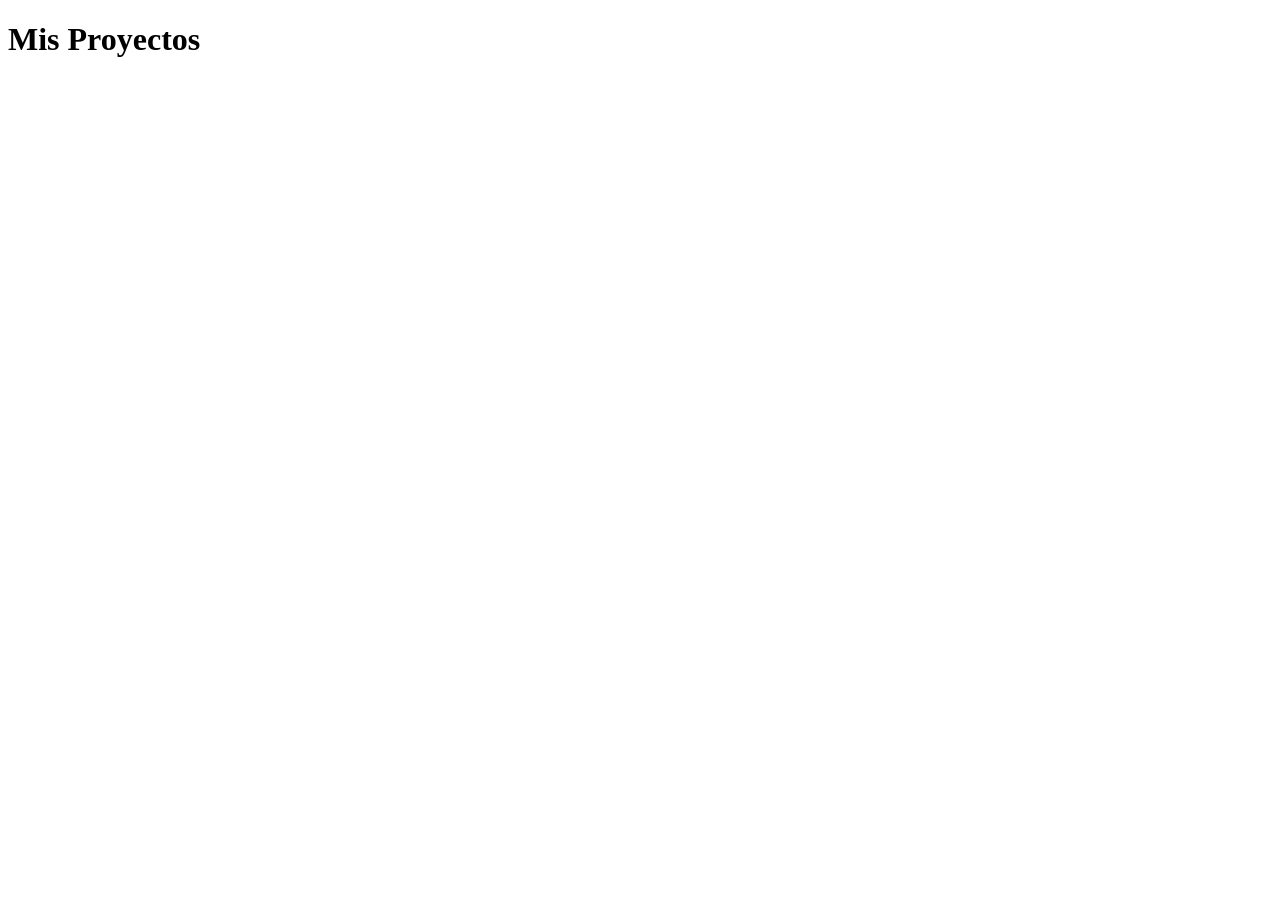
==== index.html @ deea9809 "Inicio" ====
<!DOCTYPE html>
<html lang="es">
<head>
    <meta charset="UTF-8">
    <meta http-equiv="X-UA-Compatible" content="IE=edge">
    <meta name="viewport" content="width=device-width, initial-scale=1.0">
    <meta name="author" content="Fernando Peralta">
    <link rel="stylesheet" href="./css/style.css">
    <title>Proyectos</title>
</head>
<body>
    <header>
        <h1>Mis Proyectos</h1>
    </header>
</body>
</html>
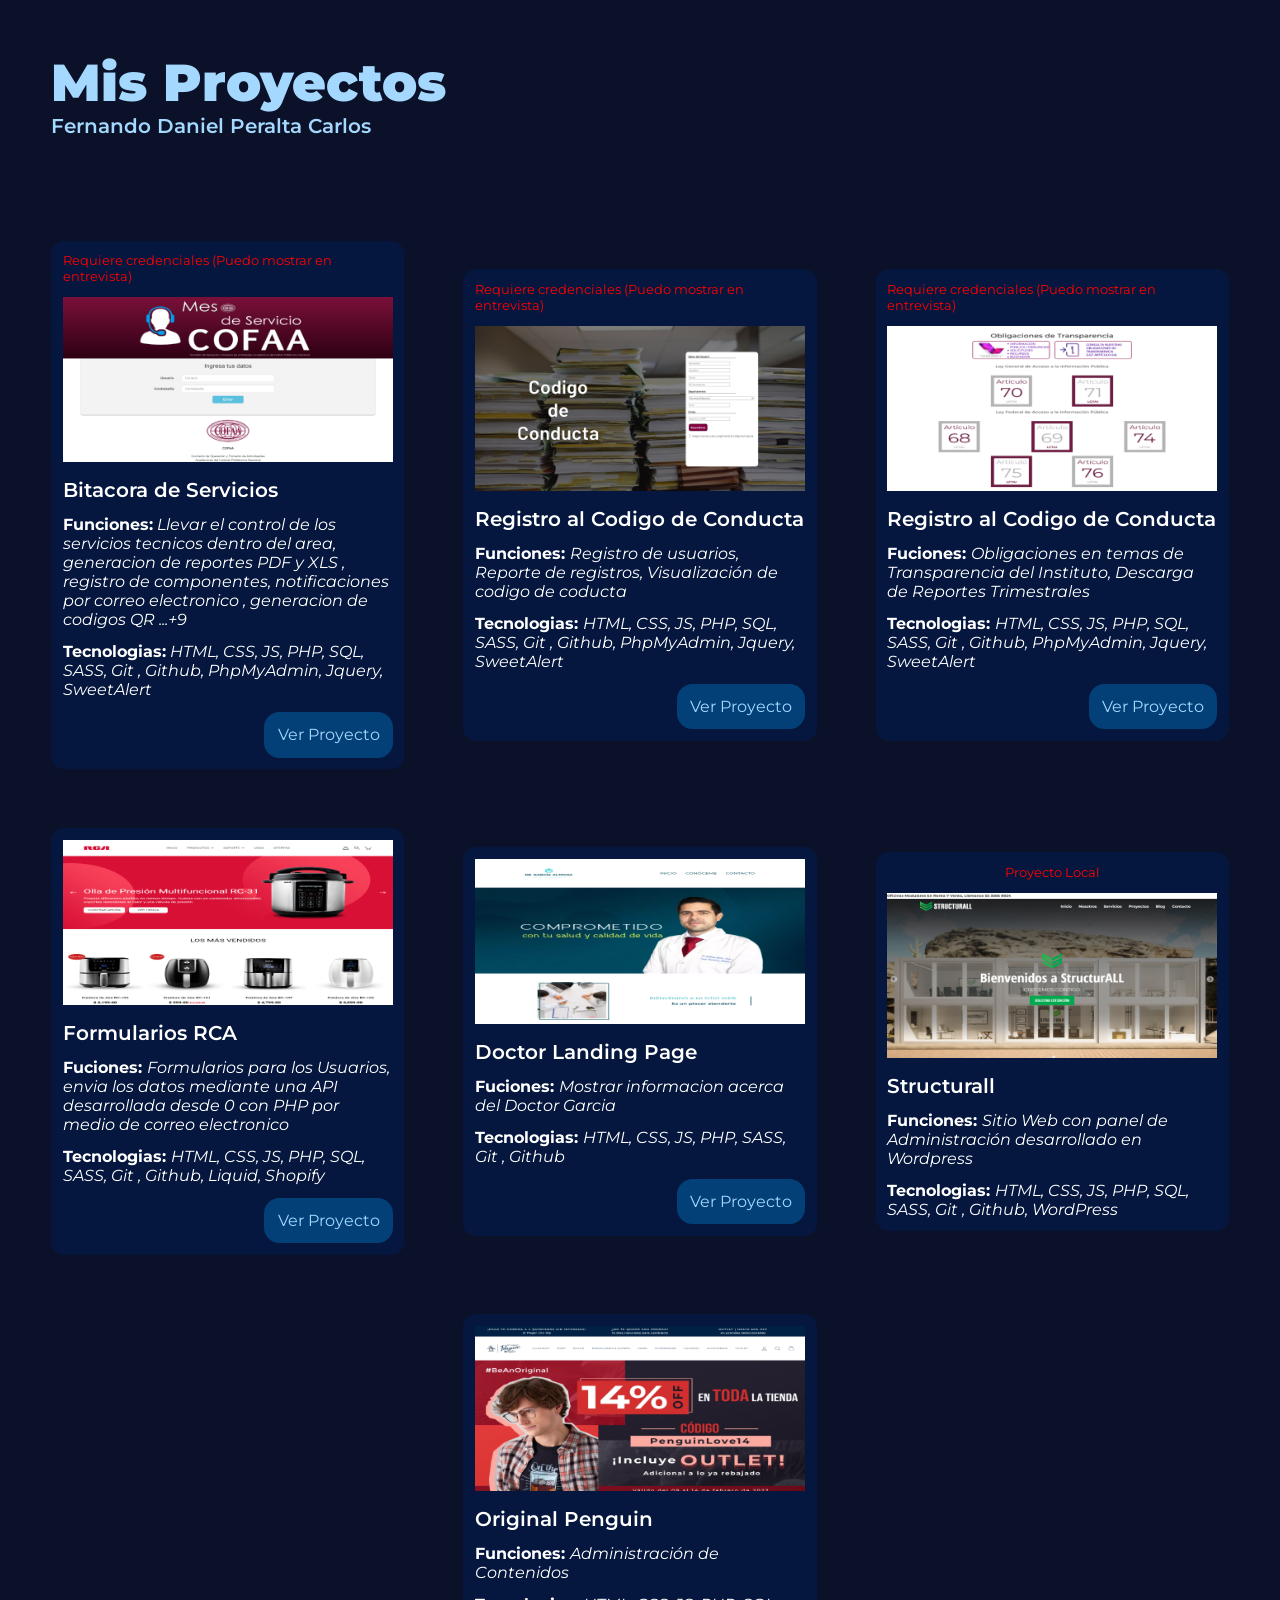
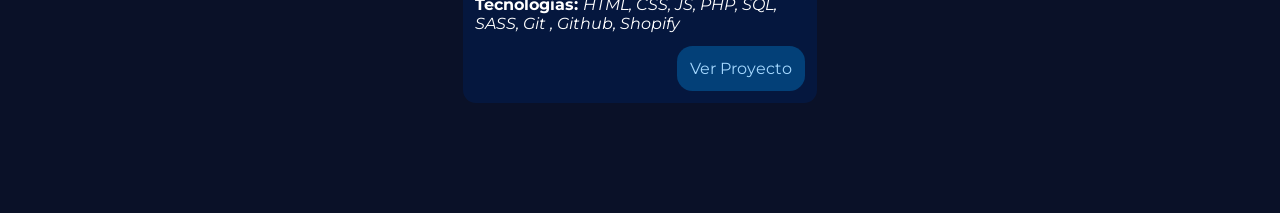
==== commit 22c22994: "C-1: se creo el proyecto" ====
--- a/index.html
+++ b/index.html
@@ -11,6 +11,160 @@
 <body>
     <header>
         <h1>Mis Proyectos</h1>
+        <h2>Fernando Daniel Peralta Carlos</h2>
     </header>
+    <main>
+        <section>
+            <div id="alert">
+                <p>Requiere credenciales (Puedo mostrar en entrevista)</p>
+            </div>
+            <figure>
+                <img src="./img/Bitacora.jpg" alt="Bitacora">
+            </figure>
+            <div class="content">
+                <div>
+                    <h2>Bitacora de Servicios</h2>
+                </div>
+                <div>
+                    <p><b>Funciones:</b> <i>Llevar el control de los servicios tecnicos dentro del area, generacion de reportes PDF y XLS , registro de componentes, notificaciones por correo electronico
+                        , generacion de codigos QR ...+9
+                    </i></p>
+                </div>
+                <div>
+                    <p><b>Tecnologias:</b> <i>HTML, CSS, JS, PHP, SQL, SASS, Git , Github, PhpMyAdmin, Jquery, SweetAlert</i></p>
+                </div>
+                <div>
+                    <a href="https://repositorio.cofaa.ipn.mx/bitacora/" target="_blank">Ver Proyecto</a>
+                </div>
+            </div>
+        </section>
+        <section>
+            <div id="alert">
+                <p>Requiere credenciales (Puedo mostrar en entrevista)</p>
+            </div>
+            <figure>
+                <img src="./img/Conducta.jpg" alt="Conducta">
+            </figure>
+            <div class="content">
+                <div>
+                    <h2>Registro al Codigo de Conducta</h2>
+                </div>
+                <div>
+                    <p><b>Funciones: </b><i>Registro de usuarios, Reporte de registros, Visualización de codigo de coducta
+                    </i></p>
+                </div>
+                <div>
+                    <p><b>Tecnologias: </b> <i>HTML, CSS, JS, PHP, SQL, SASS, Git , Github, PhpMyAdmin, Jquery, SweetAlert</i></p>
+                </div>
+                <div>
+                    <a href="https://www.repositorio.cofaa.ipn.mx/resources/cepci/Codigo_Conducta/" target="_blank">Ver Proyecto</a>
+                </div>
+            </div>
+        </section>
+        <section>
+            <div id="alert">
+                <p>Requiere credenciales (Puedo mostrar en entrevista)</p>
+            </div>
+            <figure>
+                <img src="./img/Transparencia.jpg" alt="Transparencia">
+            </figure>
+            <div class="content">
+                <div>
+                    <h2>Registro al Codigo de Conducta</h2>
+                </div>
+                <div>
+                    <p><b>Fuciones: </b><i>Obligaciones en temas de Transparencia del Instituto, Descarga de Reportes Trimestrales
+                    </i></p>
+                </div>
+                <div>
+                    <p><b>Tecnologias: </b> <i>HTML, CSS, JS, PHP, SQL, SASS, Git , Github, PhpMyAdmin, Jquery, SweetAlert</i></p>
+                </div>
+                <div>
+                    <a href="https://www.repositorio.cofaa.ipn.mx/transparencia/" target="_blank">Ver Proyecto</a>
+                </div>
+            </div>
+        </section>
+        <section>
+            <figure>
+                <img src="./img/RCA.jpg" alt="RCA">
+            </figure>
+            <div class="content">
+                <div>
+                    <h2>Formularios RCA</h2>
+                </div>
+                <div>
+                    <p><b>Fuciones: </b><i>Formularios para los Usuarios, envia los datos mediante una API desarrollada desde 0 con PHP
+                        por medio de correo electronico
+                    </i></p>
+                </div>
+                <div>
+                    <p><b>Tecnologias: </b> <i>HTML, CSS, JS, PHP, SQL, SASS, Git , Github, Liquid, Shopify</i></p>
+                </div>
+                <div>
+                    <a href="https://rca-mex.com/" target="_blank">Ver Proyecto</a>
+                </div>
+            </div>
+        </section>
+        <section>
+            <figure>
+                <img src="./img/Doctor.jpg" alt="RCA">
+            </figure>
+            <div class="content">
+                <div>
+                    <h2>Doctor Landing Page</h2>
+                </div>
+                <div>
+                    <p><b>Fuciones: </b><i>Mostrar informacion acerca del Doctor Garcia
+                    </i></p>
+                </div>
+                <div>
+                    <p><b>Tecnologias: </b> <i>HTML, CSS, JS, PHP, SASS, Git , Github</i></p>
+                </div>
+                <div>
+                    <a href="https://drgarcia.com.mx/" target="_blank">Ver Proyecto</a>
+                </div>
+            </div>
+        </section>
+        <section>
+            <div id="alert">
+                <p>Proyecto Local</p>
+            </div>
+            <figure>
+                <img src="./img/structurall.jpg" alt="Transparencia">
+            </figure>
+            <div class="content">
+                <div>
+                    <h2>Structurall</h2>
+                </div>
+                <div>
+                    <p><b>Funciones: </b><i>Sitio Web con panel de Administración desarrollado en Wordpress
+                    </i></p>
+                </div>
+                <div>
+                    <p><b>Tecnologias: </b> <i>HTML, CSS, JS, PHP, SQL, SASS, Git , Github, WordPress</i></p>
+                </div>
+            </div>
+        </section>
+        <section>
+            <figure>
+                <img src="./img/OPN.jpg" alt="OPN">
+            </figure>
+            <div class="content">
+                <div>
+                    <h2>Original Penguin</h2>
+                </div>
+                <div>
+                    <p><b>Funciones: </b><i>Administración de Contenidos
+                    </i></p>
+                </div>
+                <div>
+                    <p><b>Tecnologias: </b> <i>HTML, CSS, JS, PHP, SQL, SASS, Git , Github, Shopify</i></p>
+                </div>
+                <div>
+                    <a href="https://originalpenguin.com.mx/" target="_blank">Ver Proyecto</a>
+                </div>
+            </div>
+        </section>
+    </main>
 </body>
 </html>
--- a/css/style.css
+++ b/css/style.css
@@ -0,0 +1,442 @@
+@import url("https://fonts.googleapis.com/css2?family=Montserrat:wght@300;400;500;700&display=swap");
+* {
+  font-family: "Montserrat", sans-serif;
+  margin: 0;
+  padding: 0;
+  box-sizing: border-box;
+}
+
+body {
+  background: #0a1128;
+  background: linear-gradient(top to bottom, #0a1128 0%, #001f54 100%);
+  background-position: center center;
+  background-repeat: no-repeat;
+  background-size: cover;
+}
+
+html {
+  font-size: 10px !important;
+}
+
+header {
+  padding: 4%;
+}
+header h1 {
+  color: #A5D8FF;
+  font-size: 4rem;
+  font-weight: 900;
+}
+header h2 {
+  font-weight: 600;
+  color: #A5D8FF;
+}
+
+main {
+  width: 100%;
+  max-width: 100%;
+  height: auto;
+  display: flex;
+  justify-content: center;
+  align-items: center;
+  flex-wrap: wrap;
+  column-gap: 5%;
+  padding: 4%;
+}
+main section {
+  background-color: rgba(0, 31, 84, 0.5);
+  border-radius: 1rem;
+  padding: 1%;
+  width: 30%;
+  max-width: 30%;
+  margin-bottom: 5%;
+  display: flex;
+  justify-content: center;
+  align-items: center;
+  flex-direction: column;
+  gap: 1rem;
+}
+main section div#alert {
+  color: red;
+}
+main section figure {
+  width: 100%;
+  max-width: 100%;
+}
+main section figure img {
+  width: 100%;
+  max-width: 100%;
+  object-fit: cover;
+}
+main section div.content {
+  color: white;
+  display: flex;
+  justify-content: center;
+  align-items: flex-start;
+  flex-direction: column;
+  gap: 1rem;
+  width: 100%;
+  max-width: 100%;
+}
+main section div.content > div {
+  width: 100%;
+  max-width: 100%;
+}
+main section div.content > div:nth-of-type(1) h2 {
+  font-size: 1.5rem;
+  font-weight: 600;
+}
+main section div.content > div:nth-of-type(2) p {
+  font-size: 1.2rem;
+  font-size: 300;
+}
+main section div.content > div:nth-of-type(3) p {
+  font-size: 1.2rem;
+  font-size: 300;
+}
+main section div.content > div:last-of-type {
+  width: 100%;
+  max-width: 100%;
+  display: flex;
+  justify-content: flex-end;
+  align-items: center;
+}
+main section div.content > div:last-of-type a {
+  padding: 4%;
+  border-radius: 1.2rem;
+  background-color: #034078;
+  color: #A5D8FF;
+  text-decoration: none;
+  font-size: 1.2rem;
+  font-weight: 400;
+  display: flex;
+  justify-content: center;
+  align-items: center;
+}
+
+@media screen and (max-width: 300px) and (max-height: 300px) {
+  html {
+    font-size: 12px !important;
+  }
+
+  main section {
+    width: 90%;
+    max-width: 90%;
+  }
+}
+@media screen and (max-width: 300px) and (min-height: 301px) and (max-height: 500px) {
+  html {
+    font-size: 12px !important;
+  }
+
+  main section {
+    width: 90%;
+    max-width: 90%;
+  }
+}
+@media screen and (max-width: 300px) and (min-height: 501px) and (max-height: 700px) {
+  html {
+    font-size: 12px !important;
+  }
+
+  main section {
+    width: 90%;
+    max-width: 90%;
+  }
+}
+@media screen and (max-width: 300px) and (min-height: 701px) and (max-height: 900px) {
+  html {
+    font-size: 12px !important;
+  }
+
+  main section {
+    width: 90%;
+    max-width: 90%;
+  }
+}
+@media screen and (max-width: 300px) and (min-height: 901px) {
+  html {
+    font-size: 12px !important;
+  }
+
+  main section {
+    width: 90%;
+    max-width: 90%;
+  }
+}
+@media screen and (min-width: 301px) and (max-width: 500px) and (max-height: 300px) {
+  html {
+    font-size: 12px !important;
+  }
+
+  main section {
+    width: 90%;
+    max-width: 90%;
+  }
+}
+@media screen and (min-width: 301px) and (max-width: 500px) and (min-height: 301px) and (max-height: 500px) {
+  html {
+    font-size: 12px !important;
+  }
+
+  main section {
+    width: 90%;
+    max-width: 90%;
+  }
+}
+@media screen and (min-width: 301px) and (max-width: 500px) and (min-height: 501px) and (max-height: 700px) {
+  html {
+    font-size: 12px !important;
+  }
+
+  main section {
+    width: 90%;
+    max-width: 90%;
+  }
+}
+@media screen and (min-width: 301px) and (max-width: 500px) and (min-height: 701px) and (max-height: 900px) {
+  html {
+    font-size: 12px !important;
+  }
+
+  main section {
+    width: 90%;
+    max-width: 90%;
+  }
+}
+@media screen and (min-width: 301px) and (max-width: 500px) and (min-height: 901px) {
+  html {
+    font-size: 12px !important;
+  }
+
+  main section {
+    width: 90%;
+    max-width: 90%;
+  }
+}
+@media screen and (min-width: 501px) and (max-width: 700px) and (max-height: 300px) {
+  html {
+    font-size: 12px !important;
+  }
+
+  main section {
+    width: 80%;
+    max-width: 80%;
+  }
+}
+@media screen and (min-width: 501px) and (max-width: 700px) and (min-height: 301px) and (max-height: 500px) {
+  html {
+    font-size: 12px !important;
+  }
+
+  main section {
+    width: 80%;
+    max-width: 80%;
+  }
+}
+@media screen and (min-width: 501px) and (max-width: 700px) and (min-height: 501px) and (max-height: 700px) {
+  html {
+    font-size: 12px !important;
+  }
+
+  main section {
+    width: 80%;
+    max-width: 80%;
+  }
+}
+@media screen and (min-width: 501px) and (max-width: 700px) and (min-height: 701px) and (max-height: 900px) {
+  html {
+    font-size: 12px !important;
+  }
+
+  main section {
+    width: 80%;
+    max-width: 80%;
+  }
+}
+@media screen and (min-width: 501px) and (max-width: 700px) and (min-height: 901px) {
+  html {
+    font-size: 12px !important;
+  }
+
+  main section {
+    width: 80%;
+    max-width: 80%;
+  }
+}
+@media screen and (min-width: 701px) and (max-width: 900px) and (max-height: 300px) {
+  html {
+    font-size: 12px !important;
+  }
+
+  main section {
+    width: 40%;
+    max-width: 40%;
+  }
+}
+@media screen and (min-width: 701px) and (max-width: 900px) and (min-height: 301px) and (max-height: 500px) {
+  html {
+    font-size: 12px !important;
+  }
+
+  main section {
+    width: 40%;
+    max-width: 40%;
+  }
+}
+@media screen and (min-width: 701px) and (max-width: 900px) and (min-height: 501px) and (max-height: 700px) {
+  html {
+    font-size: 12px !important;
+  }
+
+  main section {
+    width: 40%;
+    max-width: 40%;
+  }
+}
+@media screen and (min-width: 701px) and (max-width: 900px) and (min-height: 701px) and (max-height: 900px) {
+  html {
+    font-size: 12px !important;
+  }
+
+  main section {
+    width: 40%;
+    max-width: 40%;
+  }
+}
+@media screen and (min-width: 701px) and (max-width: 900px) and (min-height: 901px) {
+  html {
+    font-size: 12px !important;
+  }
+
+  main section {
+    width: 40%;
+    max-width: 40%;
+  }
+}
+@media screen and (min-width: 901px) and (max-width: 1100px) and (max-height: 300px) {
+  html {
+    font-size: 12px !important;
+  }
+
+  main section {
+    width: 40%;
+    max-width: 40%;
+  }
+}
+@media screen and (min-width: 901px) and (max-width: 1100px) and (min-height: 301px) and (max-height: 500px) {
+  html {
+    font-size: 12px !important;
+  }
+
+  main section {
+    width: 40%;
+    max-width: 40%;
+  }
+}
+@media screen and (min-width: 901px) and (max-width: 1100px) and (min-height: 501px) and (max-height: 700px) {
+  html {
+    font-size: 12px !important;
+  }
+
+  main section {
+    width: 40%;
+    max-width: 40%;
+  }
+}
+@media screen and (min-width: 901px) and (max-width: 1100px) and (min-height: 701px) and (max-height: 900px) {
+  html {
+    font-size: 12px !important;
+  }
+
+  main section {
+    width: 40%;
+    max-width: 40%;
+  }
+}
+@media screen and (min-width: 901px) and (max-width: 1100px) and (min-height: 901px) {
+  html {
+    font-size: 12px !important;
+  }
+
+  main section {
+    width: 40%;
+    max-width: 40%;
+  }
+}
+@media screen and (min-width: 1101px) and (max-width: 1300px) and (max-height: 300px) {
+  html {
+    font-size: 13px !important;
+  }
+}
+@media screen and (min-width: 1101px) and (max-width: 1300px) and (min-height: 301px) and (max-height: 500px) {
+  html {
+    font-size: 13px !important;
+  }
+}
+@media screen and (min-width: 1101px) and (max-width: 1300px) and (min-height: 501px) and (max-height: 700px) {
+  html {
+    font-size: 13px !important;
+  }
+}
+@media screen and (min-width: 1101px) and (max-width: 1300px) and (min-height: 701px) and (max-height: 900px) {
+  html {
+    font-size: 13px !important;
+  }
+}
+@media screen and (min-width: 1101px) and (max-width: 1300px) and (min-height: 901px) {
+  html {
+    font-size: 13px !important;
+  }
+}
+@media screen and (min-width: 1301px) and (max-width: 1500px) and (max-height: 300px) {
+  html {
+    font-size: 15px !important;
+  }
+}
+@media screen and (min-width: 1301px) and (max-width: 1500px) and (min-height: 301px) and (max-height: 500px) {
+  html {
+    font-size: 15px !important;
+  }
+}
+@media screen and (min-width: 1301px) and (max-width: 1500px) and (min-height: 501px) and (max-height: 700px) {
+  html {
+    font-size: 15px !important;
+  }
+}
+@media screen and (min-width: 1301px) and (max-width: 1500px) and (min-height: 701px) and (max-height: 900px) {
+  html {
+    font-size: 15px !important;
+  }
+}
+@media screen and (min-width: 1301px) and (max-width: 1500px) and (min-height: 901px) {
+  html {
+    font-size: 15px !important;
+  }
+}
+@media screen and (min-width: 1501px) and (max-height: 300px) {
+  html {
+    font-size: 16px !important;
+  }
+}
+@media screen and (min-width: 1501px) and (min-height: 301px) and (max-height: 500px) {
+  html {
+    font-size: 16px !important;
+  }
+}
+@media screen and (min-width: 1501px) and (min-height: 501px) and (max-height: 700px) {
+  html {
+    font-size: 16px !important;
+  }
+}
+@media screen and (min-width: 1501px) and (min-height: 701px) and (max-height: 900px) {
+  html {
+    font-size: 16px !important;
+  }
+}
+@media screen and (min-width: 1501px) and (min-height: 901px) {
+  html {
+    font-size: 16px !important;
+  }
+}
+
+/*# sourceMappingURL=style.css.map */
